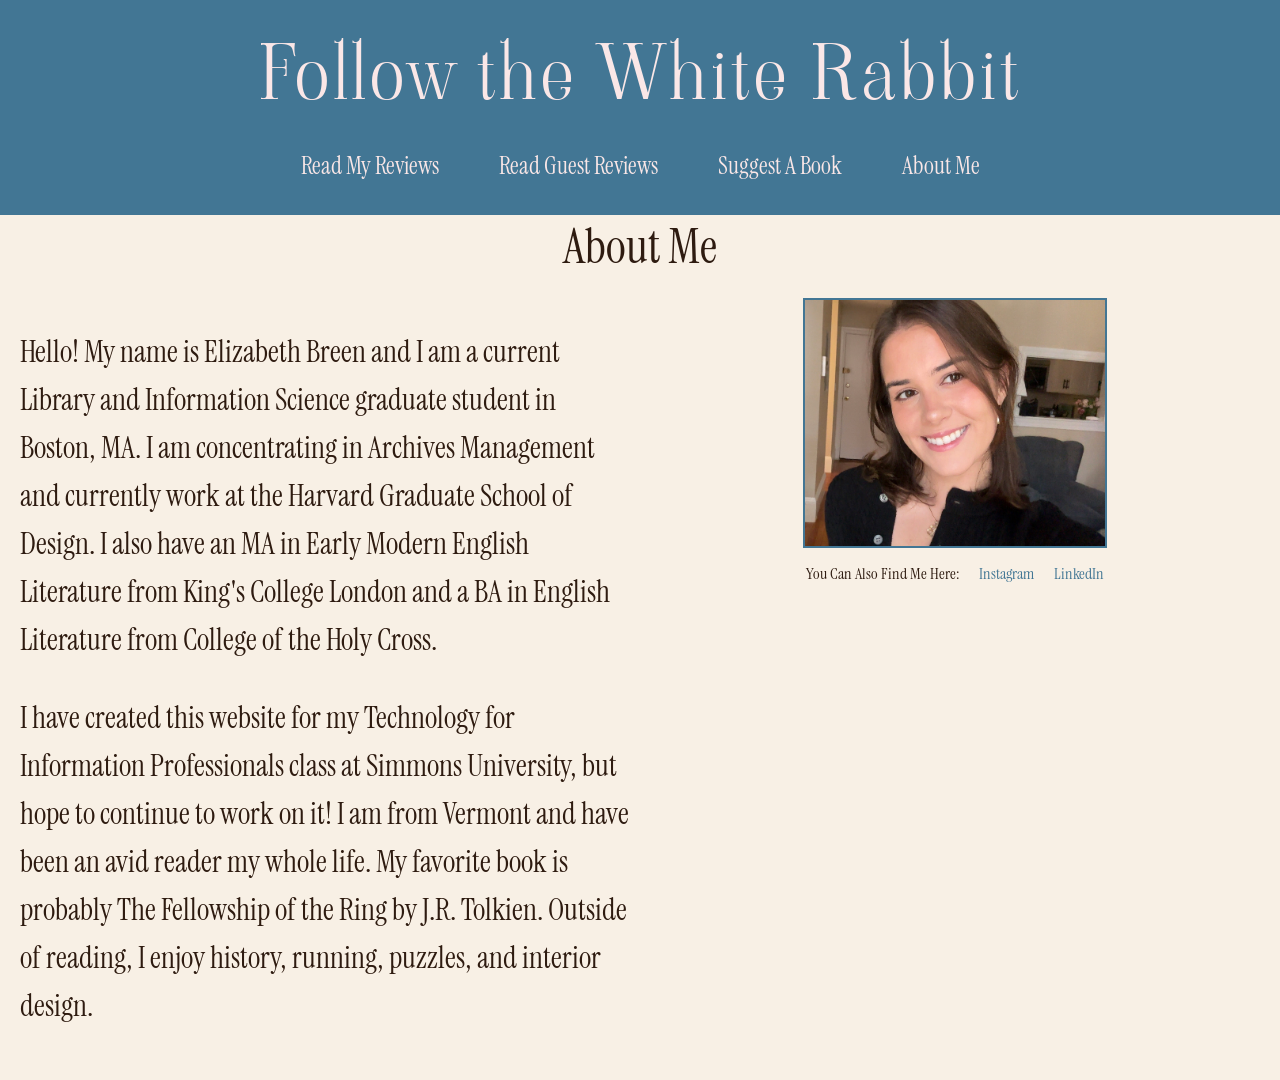
==== aboutme.html @ 897c83c7 "Add files via upload" ====
<!DOCTYPE html>
<html>
<head>
<meta charset="UTF-8">
<meta name="viewport" content="width=device-width, initial-scale=1">
<title>Reviews</title>

<link rel="preconnect" href="https://fonts.googleapis.com">
<link rel="preconnect" href="https://fonts.gstatic.com" crossorigin>
<link href="https://fonts.googleapis.com/css2?family=Instrument+Serif:ital@0;1&family=Viaoda+Libre&display=swap" rel="stylesheet">

<link rel="stylesheet" href="base.css">
</head>

<body class="about"></body>

<div class="nav">
  <div class="site-title">
    <a href="index.html">Follow the White Rabbit</a>
  </div>

   <div class="nav-links">
    <a href="readme.html">Read My Reviews</a>
   <a href="guestreviews.html">Read Guest Reviews</a>
    <a href="suggestmeabook.html">Suggest A Book</a>
    <a href="aboutme.html">About Me</a>
  </div>
</div>

<div class="page-title">About Me</div>

<div class="about-container">

  <div class="about-left">
    </P>Hello! My name is Elizabeth Breen and I am a current Library and Information Science graduate student in Boston, MA. I am concentrating in Archives Management and currently work at the Harvard Graduate School of Design. I also have an MA in Early Modern English Literature from King's College London and a BA in English Literature from College of the Holy Cross.<P></P>

   <P></P> I have created this website for my Technology for Information Professionals class at Simmons University, but hope to continue to work on it! I am from Vermont and have been an avid reader my whole life. My favorite book is probably The Fellowship of the Ring by J.R. Tolkien. Outside of reading, I enjoy history, running, puzzles, and interior design.<P></P> 
  </div>

  <div class="about-right">
    <img src="selfie.jpg" class="about-img" alt="image of Elizabeth Breen">
    <div class="socials">
      You Can Also Find Me Here:
  <a href="https://www.instagram.com/lisibreen?igsh=dGwwNmY5NGMxaDlo&utm_source=qr" target="_blank">Instagram</a>
  <a href="www.linkedin.com/in/elizabeth-breen-8a4139197" target="_blank">LinkedIn</a>
</div>
  </div>

</div>

</body>
</html>
---- base.css ----
/* base */

body {
  cursor: url('path-to-your-cursor.png'), auto;
  background-color: rgb(248, 240, 229);
  font-family: "Instrument Serif", serif;
  color: rgb(46, 27, 16);
  margin: 0;
  padding: 0;
}

button {
  cursor: pointer;
  border: none;
  border-radius: 6px;
}

/* nav */
.nav {
  background-color: rgb(66, 118, 148);
  padding: 20px 10px;
  display: flex;
  flex-direction: column;
  align-items: center;
}

.site-title a {
  font-family: "Viaoda Libre", serif;
  color: rgb(250, 231, 231);
  text-decoration: none;
  font-size: 75px;
  letter-spacing: 3px;
  text-align: center;
}

.site-title a:hover {
  text-decoration: underline;
}

.nav-links {
  display: flex;
  justify-content: center;
  flex-wrap: wrap;
  margin-top: 10px;
}

.nav-links a {
  color: rgb(250, 231, 231);
  text-decoration: none;
  padding: 14px 20px;
  margin: 0 10px;
  font-size: 24px;
  border-radius: 4px;
}

.nav-links a:hover {
  background-color: rgb(223, 201, 230);
}

/* nav for mobile size */

@media screen and (max-width: 768px) {

  .site-title {
    width: 100%;
    text-align: center;
  }

  .site-title a {
    display: block;
    width: 100%;
    text-align: center;
    font-size: 36px;
    line-height: 1.1;
  }

  .nav-links {
    display: flex;
    flex-wrap: wrap;
    justify-content: center;
    gap: 8px;
    margin-top: 10px;
  }

  .nav-links a {
    font-size: 18px;
    padding: 10px 12px;
    margin: 0;
  }

}

/* homepage stuff */

.home .hero {
  text-align: center;
  padding: 10px 20px 0;
}

.home .hero-title {
  font-size: 30px;
  margin: 0;
}

.home .hero-image img {
  width: 80%;
  max-width: 1000px;
  height: auto;
  object-fit: cover;
  border-radius: 12px;
}

.home .intro {
  max-width: 85%;
  margin: 5px auto 0;
  display: flex;
  flex-direction: column;
  align-items: center;
  text-align: center;
  line-height: 1.6;
  padding: 10px;
}

.home .intro-img {
  width: 120px;
  height: auto;
  margin-top: 10px;
}

.home .middle-section {
  max-width: 1300px;
  margin: 40px auto;
  display: flex;
  gap: 30px;
  align-items: stretch;
  padding: 0 20px;
}

.home .stats,
.home .reviews-box {
  border: 3px solid rgb(66, 118, 148);
  padding: 20px;
  text-align: center;
}

.home .stats {
  flex: 0.8;
  background-color: rgba(0,0,0,0.05);
}

.home .reviews-box {
  flex: 2.2;
  background-color: rgba(0,0,0,0.08);
}

.home .review-image {
  flex: 0.6;
  display: flex;
  justify-content: center;
  align-items: center;
}

.home .slider {
  display: flex;
  width: 90%;
  max-width: 900px;
  overflow: hidden;
}

.home .slider img {
  width: 200px;
  height: 300px;
  object-fit: cover;
  margin: 10px;
  border-radius: 6px;
  border: 2px solid rgb(66, 118, 148);
}

@media screen and (max-width: 768px) {
  .home .hero-title {
    font-size: 28px;
  }

  .home .hero-image img {
    width: 100%;
  }

  .home .middle-section {
    flex-direction: column;
  }

  .home .review-image {
    display: none;
  }

  .home .slider {
    overflow-x: auto;
    width: 100%;
  }

  .home .slider img {
    width: 160px;
    height: 220px;
  }
}

/* review page stuff */

.reviews .page-title {
  display: flex;
  justify-content: center;
  font-size: 48px;
  margin: 20px 0;
}

.reviews .top-image {
  display: block;
  margin: 5px auto 10px auto;
  width: 200px;
  max-width: 80%;
  height: auto;
}

.reviews .container {
  max-width: 800px;
  margin: auto;
  padding: 20px;
}

.reviews .post {
  margin-bottom: 15px;
}

.reviews .toggle {
  width: 100%;
  background-color: rgb(66, 118, 148);
  color: rgb(248, 240, 229);
  padding: 15px;
  font-size: 22px;
  text-align: left;
  font-family: "Instrument Serif", serif;
  border-radius: 6px;
}

.reviews .toggle:hover {
  background-color: rgb(223, 201, 230);
}

.reviews .content-wrapper {
  display: none;
  gap: 15px;
  padding: 15px;
  border: 2px solid rgb(49, 32, 13);
  background-color: rgba(0,0,0,0.05);
}

.reviews .content-wrapper.open {
  display: flex;
}

.reviews .book-img {
    width: 120px;
    align-self: center;
  }

.reviews .content {
  font-size: 18px;
  line-height: 1.6;
}

@media screen and (max-width: 768px) {
  .reviews .page-title {
    font-size: 32px;
  }

  .reviews .content-wrapper.open {
    flex-direction: column-reverse;
  }

  .reviews .content {
    font-size: 16px;
  }

  .reviews .book-img {
    width: 100px;
  }
}

/* guest reviews */

.guest-reviews {
  margin: 0;
  padding: 0;
}

.guest-reviews .page-title {
  width: 100%;
  text-align: center;
  font-size: 48px;
  margin: 10px 0 2px 0;
}

.guest-reviews .container {
  max-width: 800px;
  margin: auto;
  padding: 20px;
}

.guest-reviews .post {
  margin-bottom: 15px;
}

.guest-reviews .top-image {
  display: block;
  margin: 10px auto 20px auto;
  width: 300px;
  max-width: 80%;
  height: auto;
}

.guest-reviews .toggle {
  width: 100%;
  background-color: rgb(66, 118, 148);
  color: rgb(248, 240, 229);
  padding: 15px;
  font-size: 22px;
  text-align: left;
  cursor: pointer;
  font-family: "Instrument Serif", serif;
  border: none;
  border-radius: 6px;
}

.guest-reviews .toggle:hover {
  background-color: rgb(223, 201, 230);
}

.guest-reviews .content-wrapper {
  display: none;
  flex-direction: column;
  align-items: center;
  padding: 10px;
  border: 2px solid rgb(66, 118, 148);
  background-color: rgba(0,0,0,0.05);
  gap: 8px;
}

.guest-reviews .content-wrapper.open {
  display: flex;
}

.guest-reviews .book-img {
  width: 90px;
  height: auto;
  display: block;
  margin: 0;
  border: 2px solid rgb(49, 32, 13);
}

.guest-reviews .content {
  font-size: 18px;
  line-height: 1.6;
  text-align: left;
}

@media screen and (max-width: 768px) {
  .guest-reviews .page-title {
    font-size: 32px;
  }

  .guest-reviews .toggle {
    font-size: 18px;
    padding: 12px;
  }

  .guest-reviews .content {
    font-size: 16px;
  }

  .guest-reviews .book-img {
    width: 80px;
  }
}

/* suggest */

.suggest .suggest-form {
  max-width: 500px;
  margin: 40px auto;
  display: flex;
  flex-direction: column;
  gap: 12px;
}

.suggest .suggest-form input,
.suggest .suggest-form textarea {
  padding: 12px;
  font-size: 18px;
  border: 2px solid rgb(66, 118, 148);
  border-radius: 6px;
  font-family: "Instrument Serif", serif;
}

.suggest .suggest-form button {
  padding: 12px;
  font-size: 18px;
  background-color:rgb(66, 118, 148);
  color: rgb(248, 240, 229);
}

.suggest .suggest-form button:hover {
  background-color: rgb(223, 201, 230);
}

/* about */

.about .page-title {
  text-align: center;
  font-size: 48px;
}

.about .about-container {
  max-width: 1400px;
  margin: auto;
  padding: 20px;
  display: flex;
  gap: 20px;
}

.about .about-left {
  flex: 1;
  font-size: 30px;
  line-height: 1.6;
}

.about .about-right {
  flex: 1;
  display: flex;
  flex-direction: column;
  align-items: center;
}

.about .about-img {
  max-width: 300px;
  border: 2px solid rgb(66, 118, 148);
}

.about .socials {
  display: flex;
  justify-content: flex-end;
  gap: 20px;
  margin: 15px 0;
}

.about .socials a {
  color: rgb(66, 118, 148);
  text-decoration: none;
}

.about .socials a:hover {
  color: rgb(119, 35, 35);
}

@media screen and (max-width: 768px) {
  .about .about-container {
    flex-direction: column;
  }

  .about .about-left {
    font-size: 18px;
  }

  .about .page-title {
    font-size: 32px;
  }
}
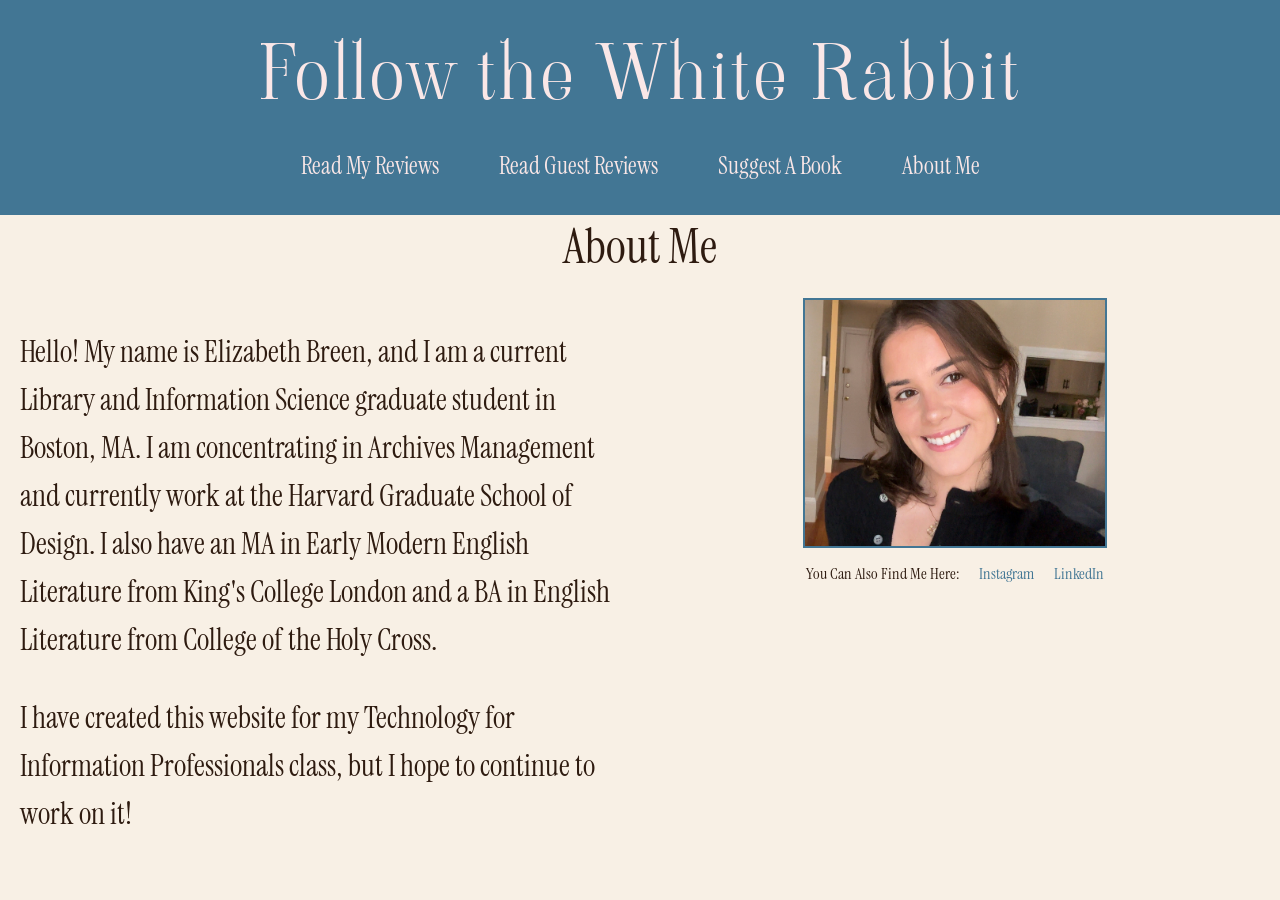
==== commit 81a8407d: "Update aboutme.html" ====
--- a/aboutme.html
+++ b/aboutme.html
@@ -32,9 +32,9 @@
 <div class="about-container">
 
   <div class="about-left">
-    </P>Hello! My name is Elizabeth Breen and I am a current Library and Information Science graduate student in Boston, MA. I am concentrating in Archives Management and currently work at the Harvard Graduate School of Design. I also have an MA in Early Modern English Literature from King's College London and a BA in English Literature from College of the Holy Cross.<P></P>
+    </P>Hello! My name is Elizabeth Breen, and I am a current Library and Information Science graduate student in Boston, MA. I am concentrating in Archives Management and currently work at the Harvard Graduate School of Design. I also have an MA in Early Modern English Literature from King's College London and a BA in English Literature from College of the Holy Cross.<P></P>
 
-   <P></P> I have created this website for my Technology for Information Professionals class at Simmons University, but hope to continue to work on it! I am from Vermont and have been an avid reader my whole life. My favorite book is probably The Fellowship of the Ring by J.R. Tolkien. Outside of reading, I enjoy history, running, puzzles, and interior design.<P></P> 
+   <P></P> I have created this website for my Technology for Information Professionals class, but I hope to continue to work on it!<P></P> 
   </div>
 
   <div class="about-right">
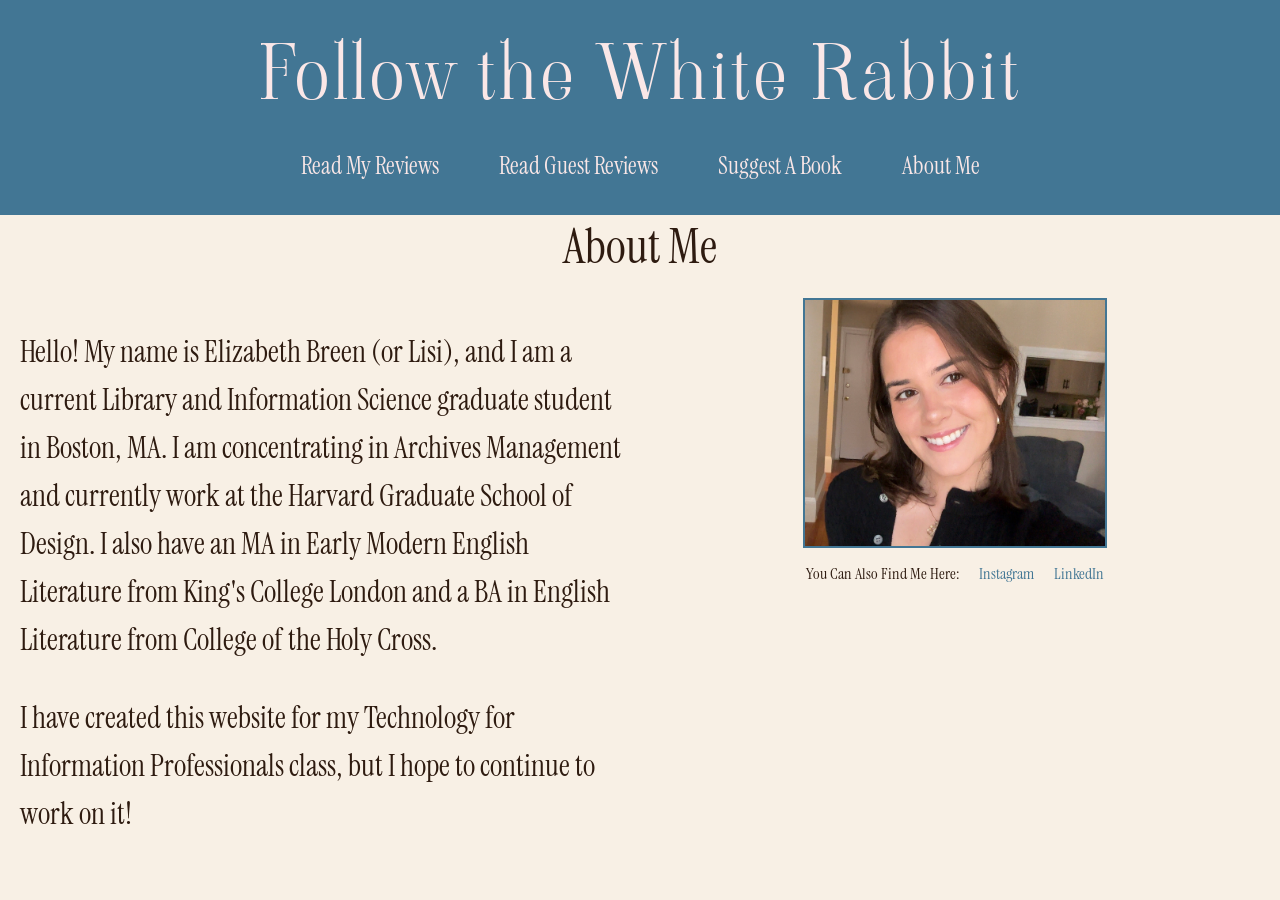
==== commit 29ba2826: "Update aboutme.html" ====
--- a/aboutme.html
+++ b/aboutme.html
@@ -32,7 +32,7 @@
 <div class="about-container">
 
   <div class="about-left">
-    </P>Hello! My name is Elizabeth Breen, and I am a current Library and Information Science graduate student in Boston, MA. I am concentrating in Archives Management and currently work at the Harvard Graduate School of Design. I also have an MA in Early Modern English Literature from King's College London and a BA in English Literature from College of the Holy Cross.<P></P>
+    </P>Hello! My name is Elizabeth Breen (or Lisi), and I am a current Library and Information Science graduate student in Boston, MA. I am concentrating in Archives Management and currently work at the Harvard Graduate School of Design. I also have an MA in Early Modern English Literature from King's College London and a BA in English Literature from College of the Holy Cross.<P></P>
 
    <P></P> I have created this website for my Technology for Information Professionals class, but I hope to continue to work on it!<P></P> 
   </div>
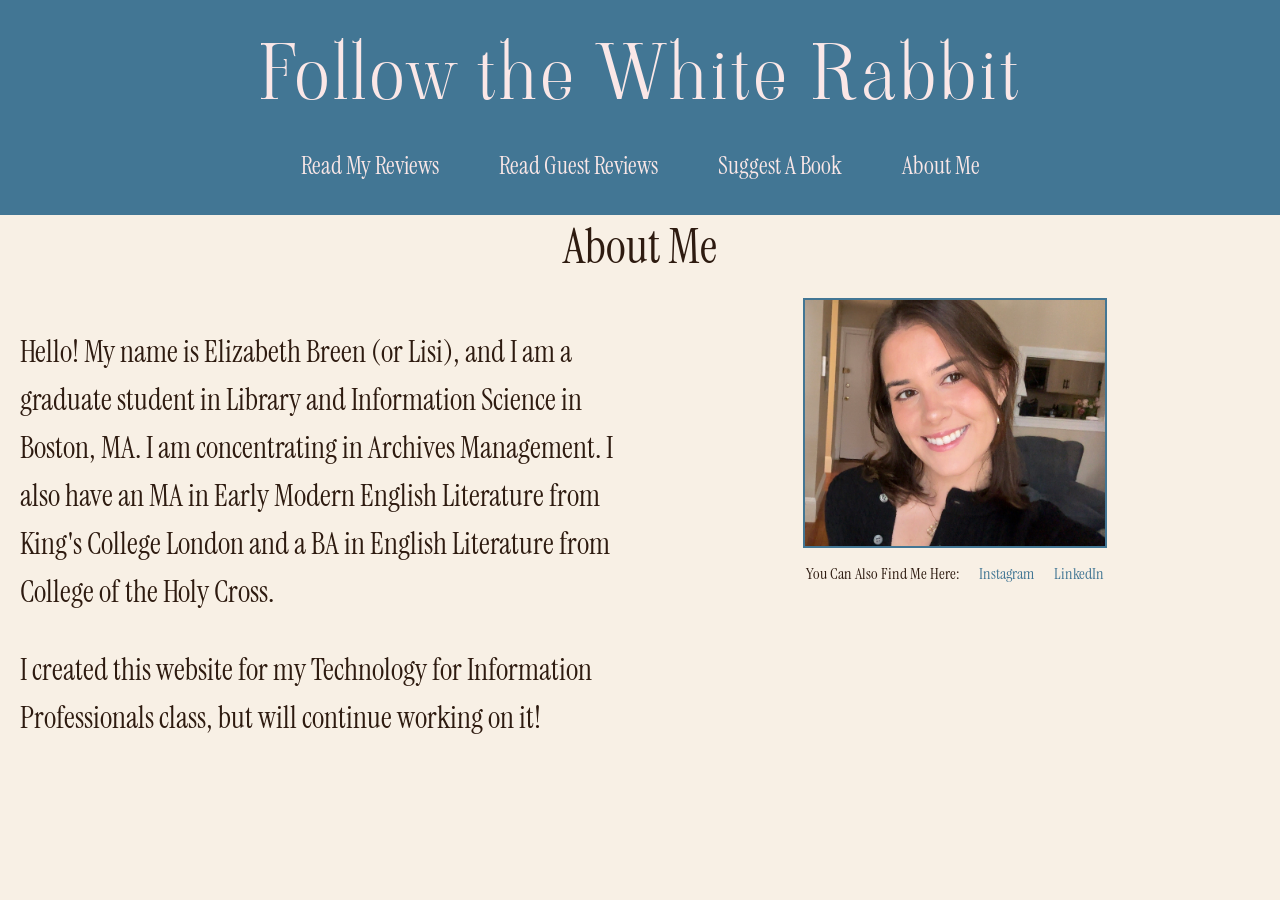
==== commit 5eb64076: "Update aboutme.html" ====
--- a/aboutme.html
+++ b/aboutme.html
@@ -32,9 +32,9 @@
 <div class="about-container">
 
   <div class="about-left">
-    </P>Hello! My name is Elizabeth Breen (or Lisi), and I am a current Library and Information Science graduate student in Boston, MA. I am concentrating in Archives Management and currently work at the Harvard Graduate School of Design. I also have an MA in Early Modern English Literature from King's College London and a BA in English Literature from College of the Holy Cross.<P></P>
+    </P>Hello! My name is Elizabeth Breen (or Lisi), and I am a graduate student in Library and Information Science in Boston, MA. I am concentrating in Archives Management. I also have an MA in Early Modern English Literature from King's College London and a BA in English Literature from College of the Holy Cross.<P></P>
 
-   <P></P> I have created this website for my Technology for Information Professionals class, but I hope to continue to work on it!<P></P> 
+   <P></P> I created this website for my Technology for Information Professionals class, but will continue working on it!<P></P> 
   </div>
 
   <div class="about-right">
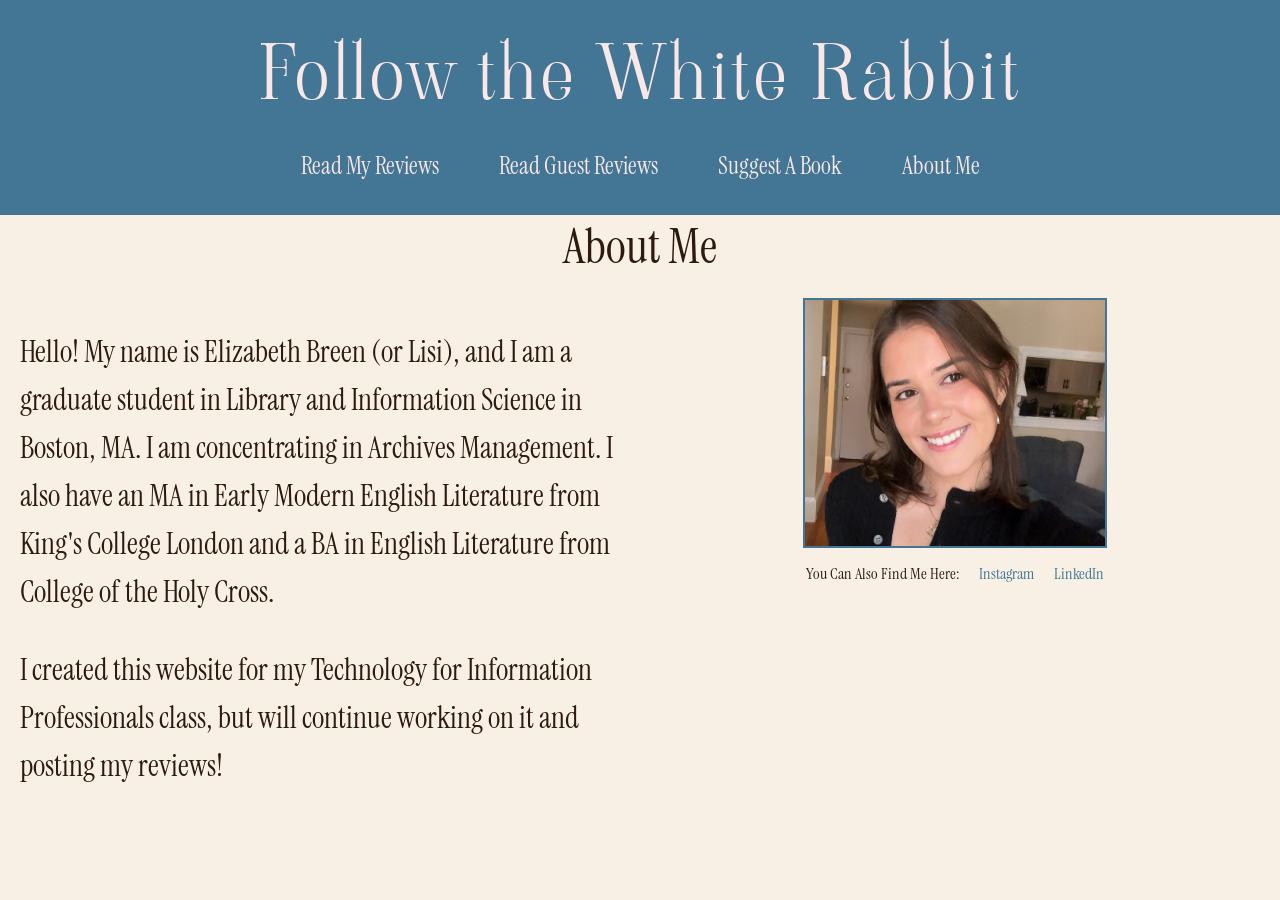
==== commit 496c3dc8: "Update aboutme.html" ====
--- a/aboutme.html
+++ b/aboutme.html
@@ -34,7 +34,7 @@
   <div class="about-left">
     </P>Hello! My name is Elizabeth Breen (or Lisi), and I am a graduate student in Library and Information Science in Boston, MA. I am concentrating in Archives Management. I also have an MA in Early Modern English Literature from King's College London and a BA in English Literature from College of the Holy Cross.<P></P>
 
-   <P></P> I created this website for my Technology for Information Professionals class, but will continue working on it!<P></P> 
+   <P></P> I created this website for my Technology for Information Professionals class, but will continue working on it and posting my reviews!<P></P> 
   </div>
 
   <div class="about-right">
